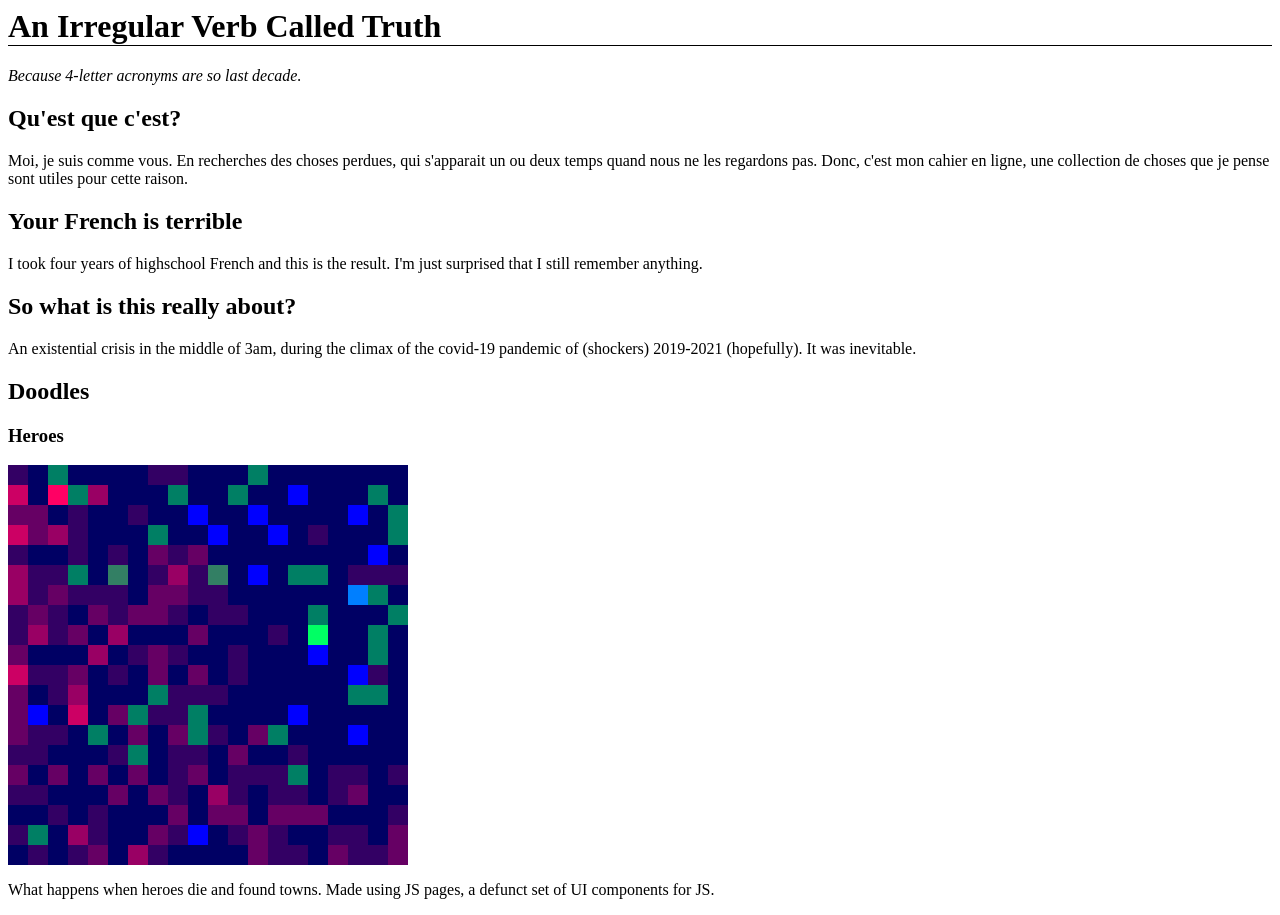
==== index.html @ 7f06b44b "i am making a good decision in my life to the mark i leave for posterity, or at least until github d" ====
<head>
	<title>aivct</title>
</head>
<body>
	<h1 style="border-bottom:1px solid">An Irregular Verb Called Truth</h1>
	<p><i>Because 4-letter acronyms are so last decade.</i></p>
	
	<h2>Qu'est que c'est?</h2>
	<p>Moi, je suis comme vous. En recherches des choses perdues, qui s'apparait un ou deux temps quand nous ne les regardons pas. Donc, c'est mon cahier en ligne, une collection de choses que je pense sont utiles pour cette raison.</p>
	
	<h2>Your French is terrible</h2>
	<p>I took four years of highschool French and this is the result. I'm just surprised that I still remember anything.</p>
	
	<h2>So what is this really about?</h2>
	<p>An existential crisis in the middle of 3am, during the climax of the covid-19 pandemic of (shockers) 2019-2021 (hopefully). It was inevitable.</p>
	
	<h2>Doodles</h2>
	<h3>Heroes</h3>
	<p><a href="./doodles/heroes/index.html"><img src="./assets/images/doodle previews/hero_preview.png"/></a><p>
	<p>What happens when heroes die and found towns. Made using JS pages, a defunct set of UI components for JS.</p>
</body>
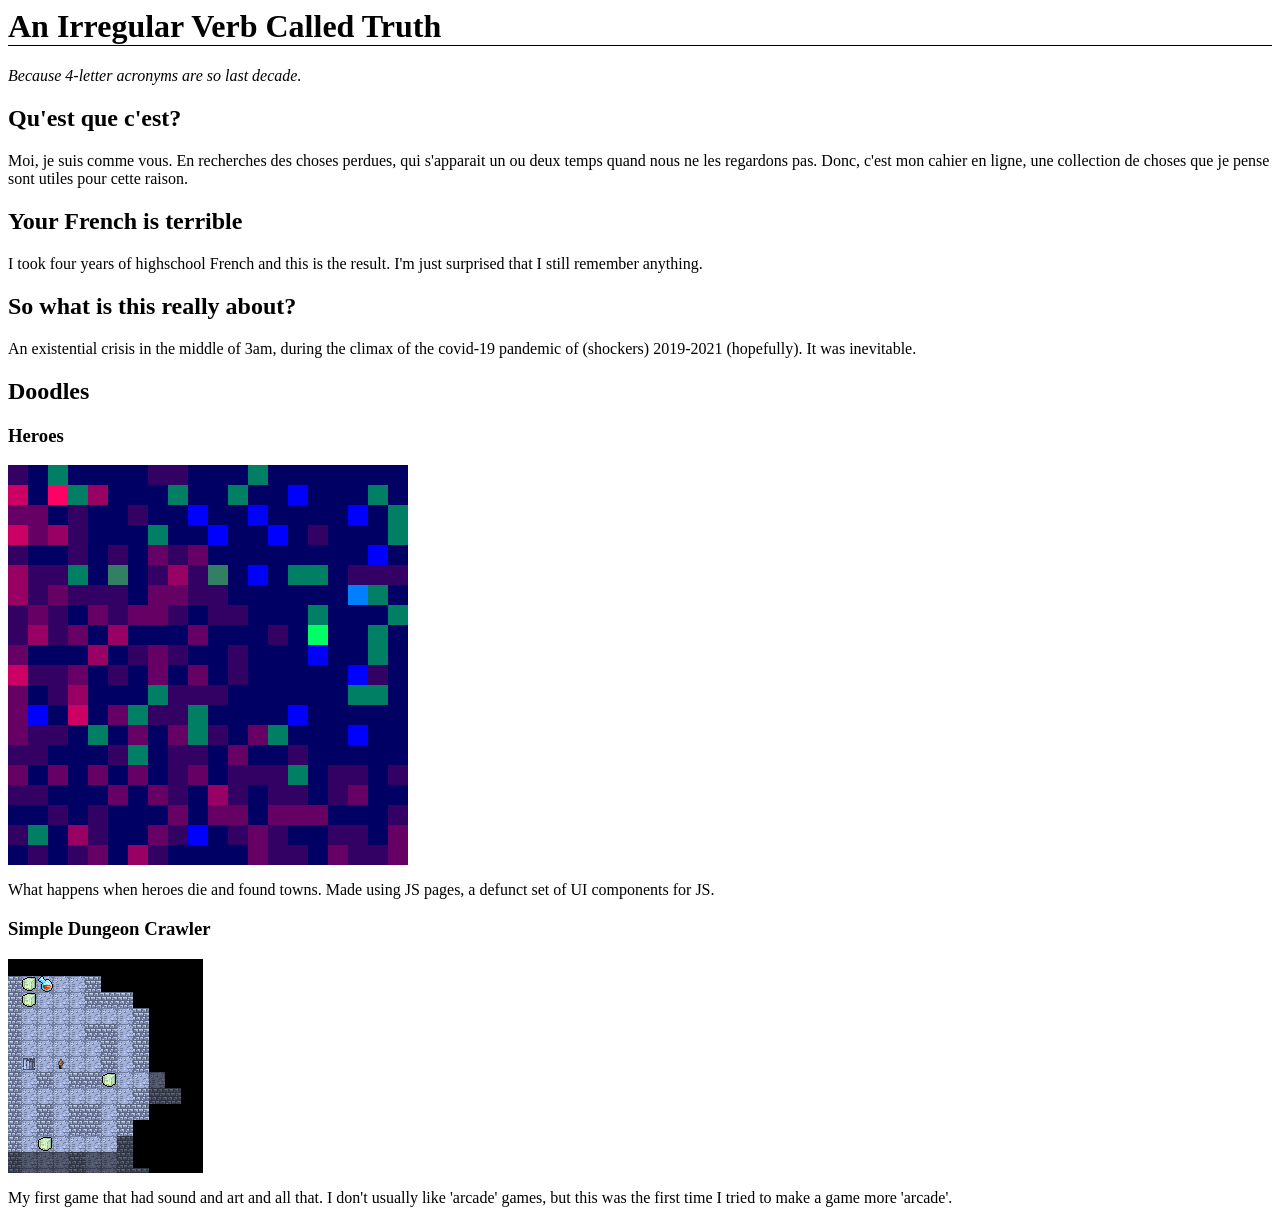
==== commit 260bb215: "added preview for simpledungeoncrawler the reason this is another commit is because I needed a web s" ====
--- a/index.html
+++ b/index.html
@@ -18,4 +18,8 @@
 	<h3>Heroes</h3>
 	<p><a href="./doodles/heroes/index.html"><img src="./assets/images/doodle previews/hero_preview.png"/></a><p>
 	<p>What happens when heroes die and found towns. Made using JS pages, a defunct set of UI components for JS.</p>
+
+	<h3>Simple Dungeon Crawler</h3>
+	<p><a href="./doodles/simpledungeoncrawler/index.html"><img src="./assets/images/doodle previews/simpledungeoncrawler_preview.PNG"/></a><p>
+	<p>My first game that had sound and art and all that. I don't usually like 'arcade' games, but this was the first time I tried to make a game more 'arcade'.</p>
 </body>
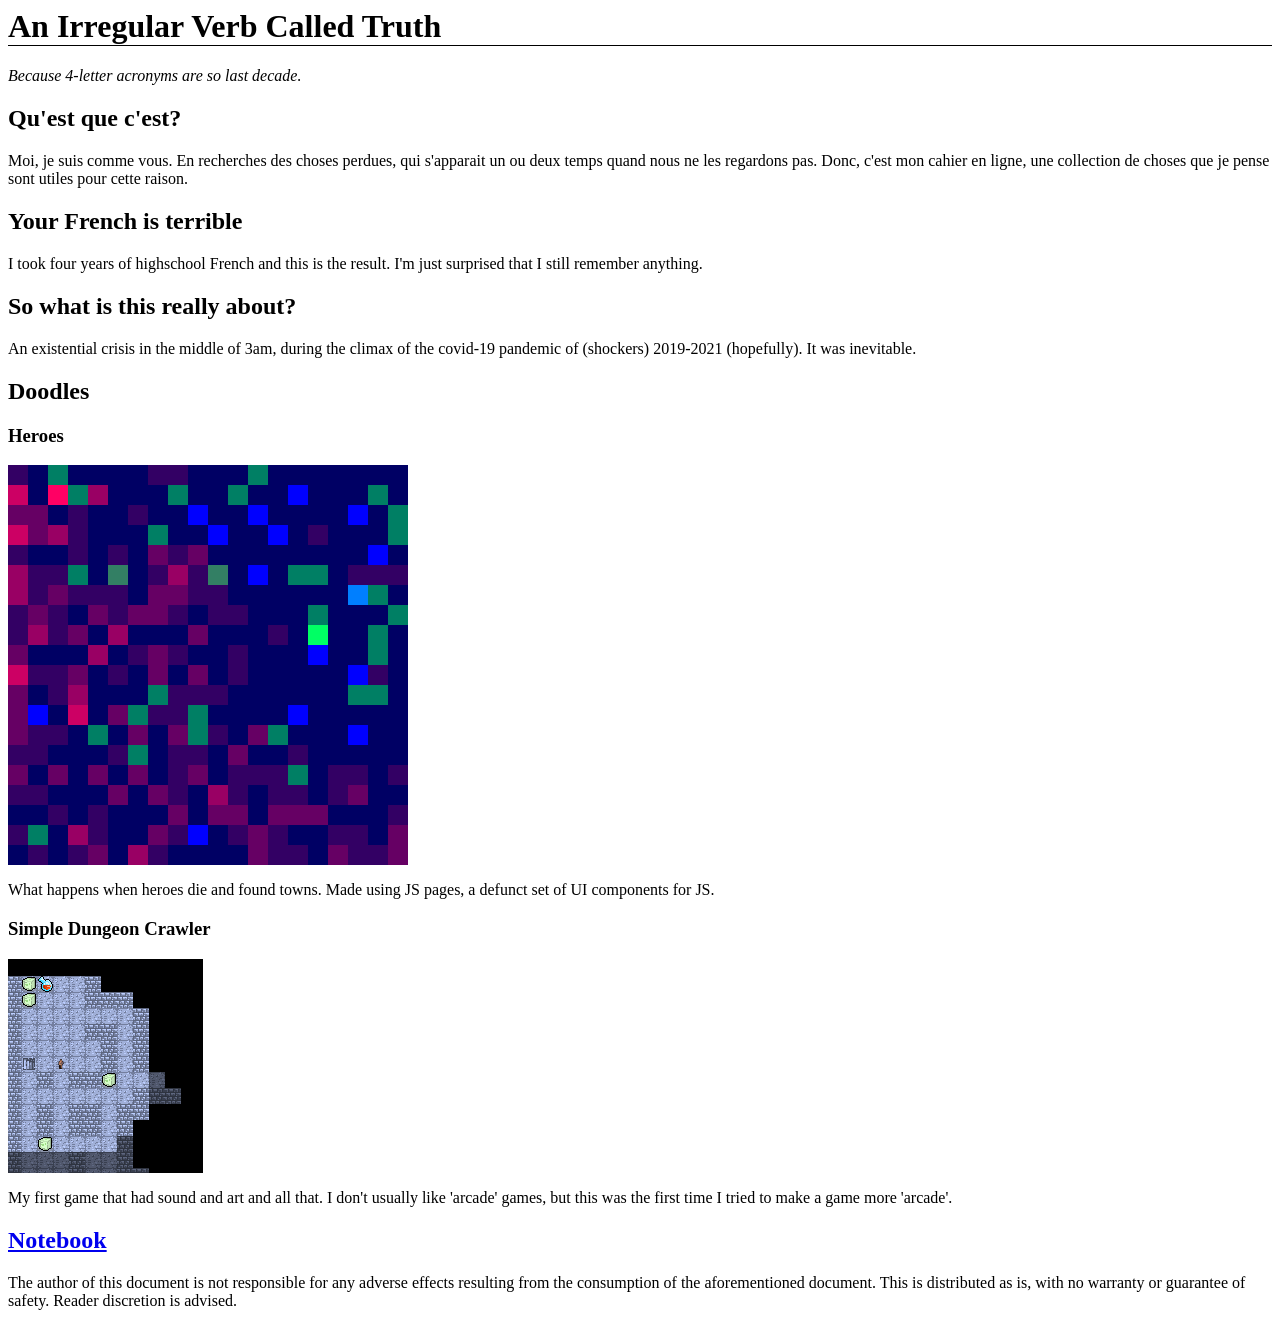
==== commit 3c9d84bf: "forgot to add a link to the notebook there's no reason why, I just forgot to add this one." ====
--- a/index.html
+++ b/index.html
@@ -22,4 +22,7 @@
 	<h3>Simple Dungeon Crawler</h3>
 	<p><a href="./doodles/simpledungeoncrawler/index.html"><img src="./assets/images/doodle previews/simpledungeoncrawler_preview.PNG"/></a><p>
 	<p>My first game that had sound and art and all that. I don't usually like 'arcade' games, but this was the first time I tried to make a game more 'arcade'.</p>
+
+	<h2><a href="./notebook/index.html">Notebook</a></h2>
+	<p>The author of this document is not responsible for any adverse effects resulting from the consumption of the aforementioned document. This is distributed as is, with no warranty or guarantee of safety. Reader discretion is advised.</p>
 </body>
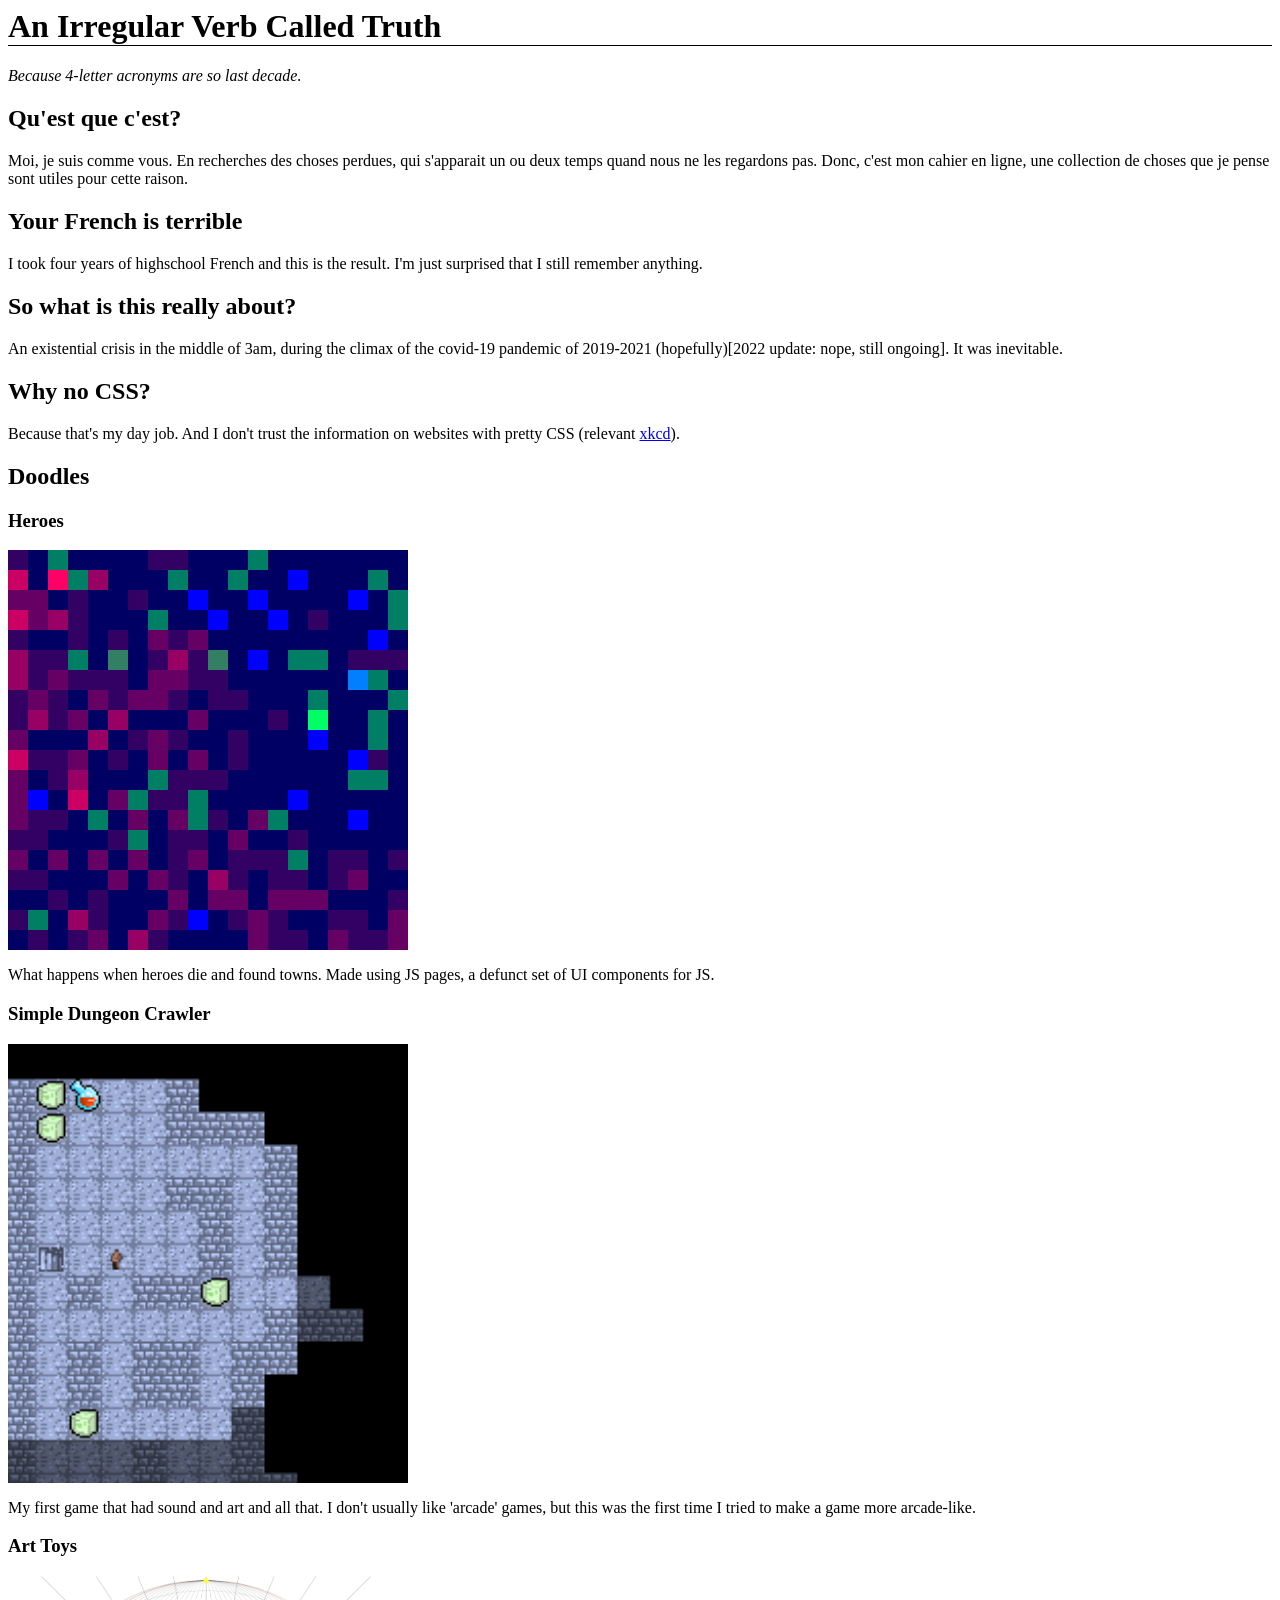
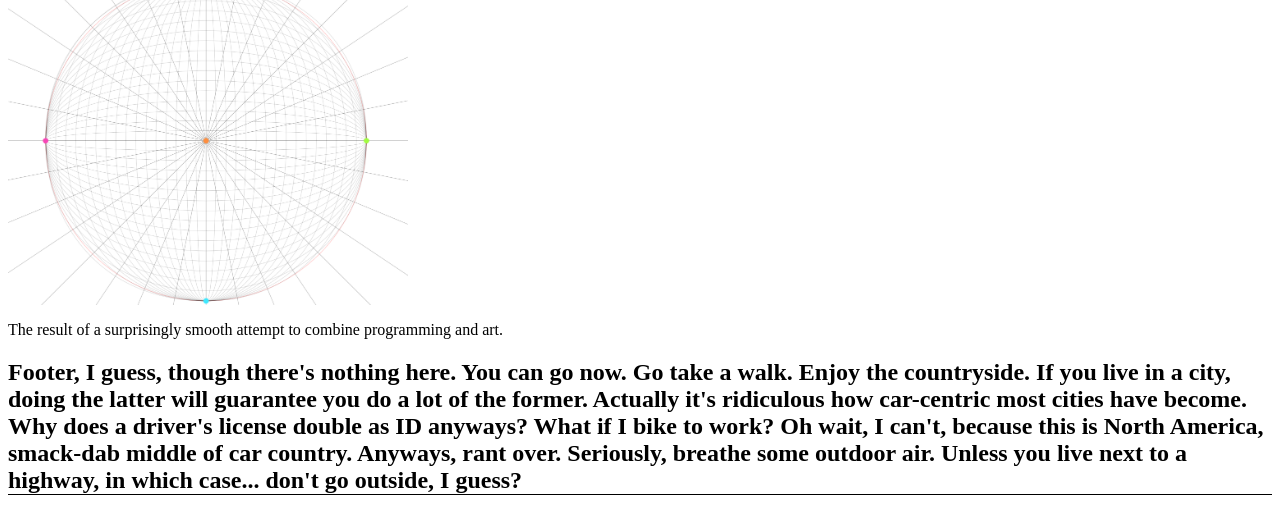
==== commit ab0272c0: "added stuffs added a link to art toys made things prettier with minimal css" ====
--- a/index.html
+++ b/index.html
@@ -12,17 +12,23 @@
 	<p>I took four years of highschool French and this is the result. I'm just surprised that I still remember anything.</p>
 	
 	<h2>So what is this really about?</h2>
-	<p>An existential crisis in the middle of 3am, during the climax of the covid-19 pandemic of (shockers) 2019-2021 (hopefully). It was inevitable.</p>
+	<p>An existential crisis in the middle of 3am, during the climax of the covid-19 pandemic of 2019-2021 (hopefully)[2022 update: nope, still ongoing]. It was inevitable.</p>
+	
+	<h2>Why no CSS?</h2>
+	<p>Because that's my day job. And I don't trust the information on websites with pretty CSS (relevant <a href="https://xkcd.com/1301/">xkcd</a>).</p>
 	
 	<h2>Doodles</h2>
 	<h3>Heroes</h3>
-	<p><a href="./doodles/heroes/index.html"><img src="./assets/images/doodle previews/hero_preview.png"/></a><p>
+	<p><a href="./doodles/heroes/index.html"><img src="./assets/images/doodle previews/hero_preview.png" width=400/></a><p>
 	<p>What happens when heroes die and found towns. Made using JS pages, a defunct set of UI components for JS.</p>
 
 	<h3>Simple Dungeon Crawler</h3>
-	<p><a href="./doodles/simpledungeoncrawler/index.html"><img src="./assets/images/doodle previews/simpledungeoncrawler_preview.PNG"/></a><p>
-	<p>My first game that had sound and art and all that. I don't usually like 'arcade' games, but this was the first time I tried to make a game more 'arcade'.</p>
-
-	<h2><a href="./notebook/index.html">Notebook</a></h2>
-	<p>The author of this document is not responsible for any adverse effects resulting from the consumption of the aforementioned document. This is distributed as is, with no warranty or guarantee of safety. Reader discretion is advised.</p>
+	<p><a href="./doodles/simpledungeoncrawler/index.html"><img src="./assets/images/doodle previews/simpledungeoncrawler_preview.PNG" width=400/></a><p>
+	<p>My first game that had sound and art and all that. I don't usually like 'arcade' games, but this was the first time I tried to make a game more arcade-like.</p>
+	
+	<h3>Art Toys</h3>
+	<p><a href="https://aivct.github.io/aivct-js-art-toys/"><img src="./assets/images/doodle previews/perspective_preview.PNG" width=400/></a><p>
+	<p>The result of a surprisingly smooth attempt to combine programming and art. </p>
+	
+	<h2 style="border-bottom:1px solid">Footer, I guess, though there's nothing here. You can go now. Go take a walk. Enjoy the countryside. If you live in a city, doing the latter will guarantee you do a lot of the former. Actually it's ridiculous how car-centric most cities have become. Why does a driver's license double as ID anyways? What if I bike to work? Oh wait, I can't, because this is North America, smack-dab middle of car country. Anyways, rant over. Seriously, breathe some outdoor air. Unless you live next to a highway, in which case... don't go outside, I guess?</h2>
 </body>
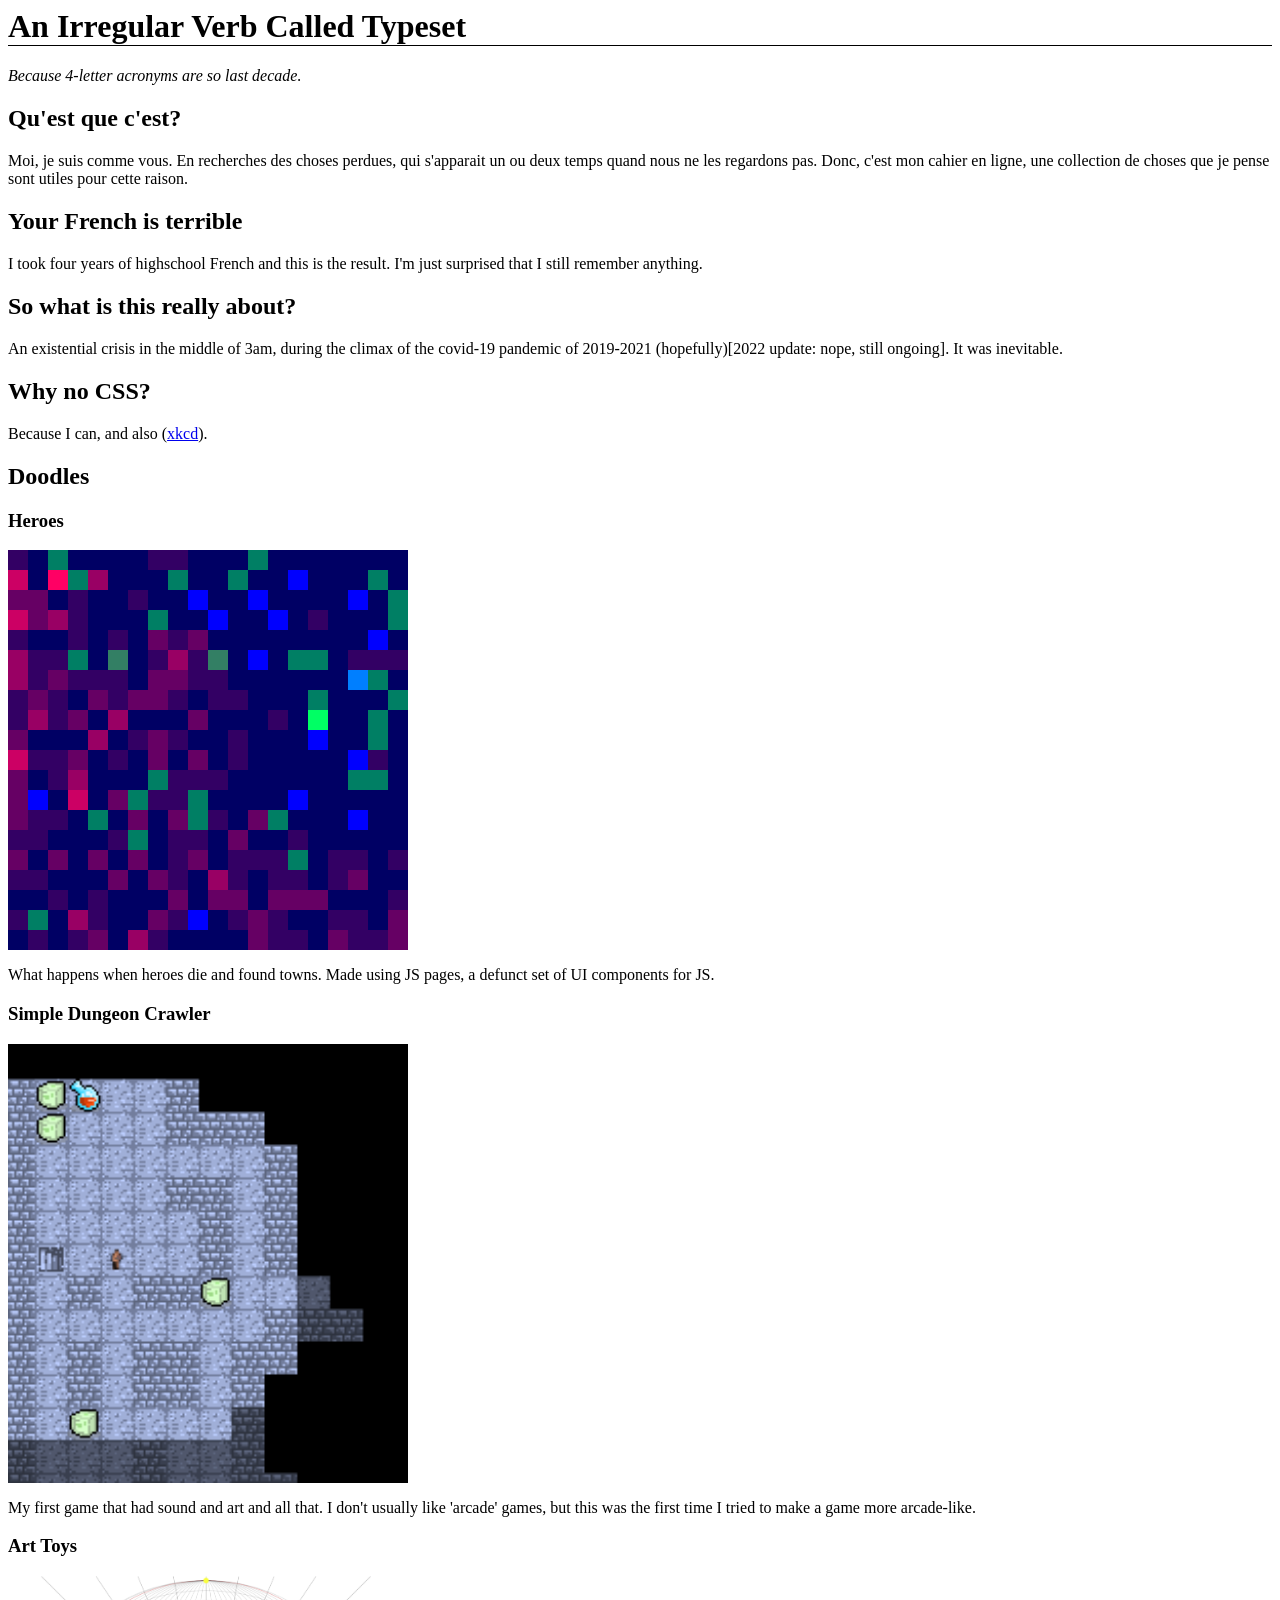
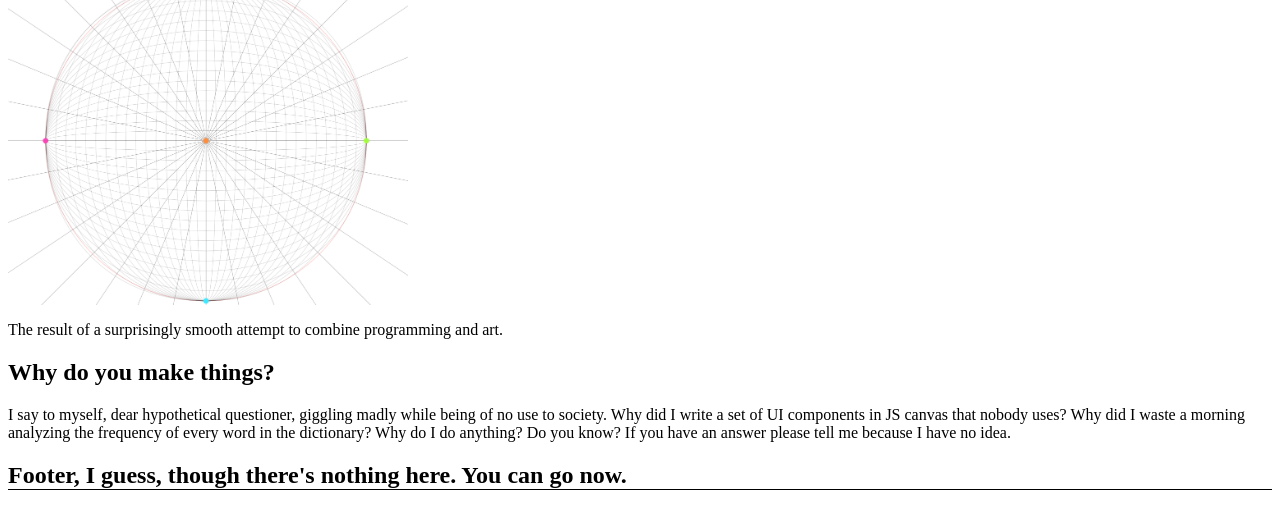
==== commit 1b05dfd8: "made myself less tacky -changed text -add random t-word generator" ====
--- a/index.html
+++ b/index.html
@@ -2,7 +2,15 @@
 	<title>aivct</title>
 </head>
 <body>
-	<h1 style="border-bottom:1px solid">An Irregular Verb Called Truth</h1>
+	<script>
+		var T_WORDS = ["Taboo","Tacky","Tangent","Titantic","Telluric","Tempest","Tensile","Tepid","Terse","Textile","Then","Third","Totemtic","Trivalent","Typeset","Tribble"];
+		window.onload = function()
+		{
+			let tWord = T_WORDS[Math.floor(Math.random() * T_WORDS.length)]
+			document.getElementById("tWord").innerHTML = tWord;
+		}
+	</script>
+	<h1 style="border-bottom:1px solid" id="mainHeader">An Irregular Verb Called <span id="tWord">Trying</span></h1>
 	<p><i>Because 4-letter acronyms are so last decade.</i></p>
 	
 	<h2>Qu'est que c'est?</h2>
@@ -15,7 +23,7 @@
 	<p>An existential crisis in the middle of 3am, during the climax of the covid-19 pandemic of 2019-2021 (hopefully)[2022 update: nope, still ongoing]. It was inevitable.</p>
 	
 	<h2>Why no CSS?</h2>
-	<p>Because that's my day job. And I don't trust the information on websites with pretty CSS (relevant <a href="https://xkcd.com/1301/">xkcd</a>).</p>
+	<p>Because I can, and also (<a href="https://xkcd.com/1301/">xkcd</a>).</p>
 	
 	<h2>Doodles</h2>
 	<h3>Heroes</h3>
@@ -30,5 +38,8 @@
 	<p><a href="https://aivct.github.io/aivct-js-art-toys/"><img src="./assets/images/doodle previews/perspective_preview.PNG" width=400/></a><p>
 	<p>The result of a surprisingly smooth attempt to combine programming and art. </p>
 	
-	<h2 style="border-bottom:1px solid">Footer, I guess, though there's nothing here. You can go now. Go take a walk. Enjoy the countryside. If you live in a city, doing the latter will guarantee you do a lot of the former. Actually it's ridiculous how car-centric most cities have become. Why does a driver's license double as ID anyways? What if I bike to work? Oh wait, I can't, because this is North America, smack-dab middle of car country. Anyways, rant over. Seriously, breathe some outdoor air. Unless you live next to a highway, in which case... don't go outside, I guess?</h2>
+	<h2>Why do you make things?</h2>
+	<p>I say to myself, dear hypothetical questioner, giggling madly while being of no use to society. Why did I write a set of UI components in JS canvas that nobody uses? Why did I waste a morning analyzing the frequency of every word in the dictionary? Why do I do anything? Do you know? If you have an answer please tell me because I have no idea.</p>
+	
+	<h2 style="border-bottom:1px solid">Footer, I guess, though there's nothing here. You can go now. </h2>
 </body>
